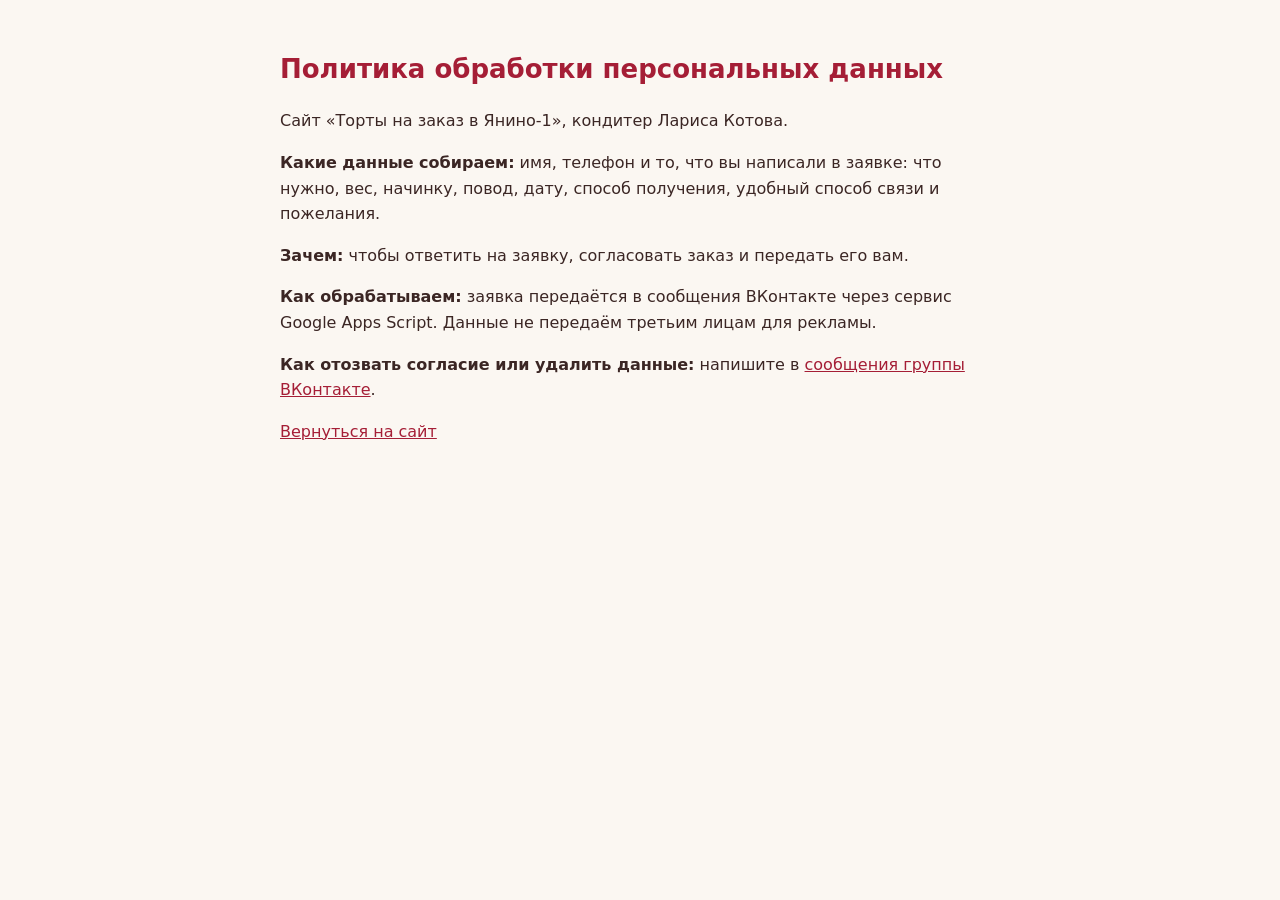
==== privacy.html @ d6a3186d "Торты Янино-1: сайт Ларисы Котовой (перенос из makety) Co-Authored-By: Claude Opus 5.5 <noreply@anth" ====
<!doctype html>
<html lang="ru">
<head>
<meta charset="utf-8">
<meta name="viewport" content="width=device-width,initial-scale=1">
<meta name="robots" content="noindex">
<title>Политика обработки персональных данных — Торты Янино-1</title>
<link rel="icon" href="img/favicon.svg" type="image/svg+xml">
<style>body{font-family:system-ui,-apple-system,"Segoe UI",Roboto,sans-serif;max-width:720px;margin:0 auto;padding:32px 16px;line-height:1.6;color:#3B2624;background:#FBF7F2}h1{font-size:26px;font-weight:700;color:#A51E36}a{color:#A51E36}</style>
</head>
<body>
<h1>Политика обработки персональных данных</h1>
<p>Сайт «Торты на заказ в Янино-1», кондитер Лариса Котова.</p>
<p><b>Какие данные собираем:</b> имя, телефон и то, что вы написали в заявке: что нужно, вес, начинку, повод, дату, способ получения, удобный способ связи и пожелания.</p>
<p><b>Зачем:</b> чтобы ответить на заявку, согласовать заказ и передать его вам.</p>
<p><b>Как обрабатываем:</b> заявка передаётся в сообщения ВКонтакте через сервис Google Apps Script. Данные не передаём третьим лицам для рекламы.</p>
<p><b>Как отозвать согласие или удалить данные:</b> напишите в <a href="https://vk.me/club236978958">сообщения группы ВКонтакте</a>.</p>
<p><a href="./">Вернуться на сайт</a></p>
</body>
</html>
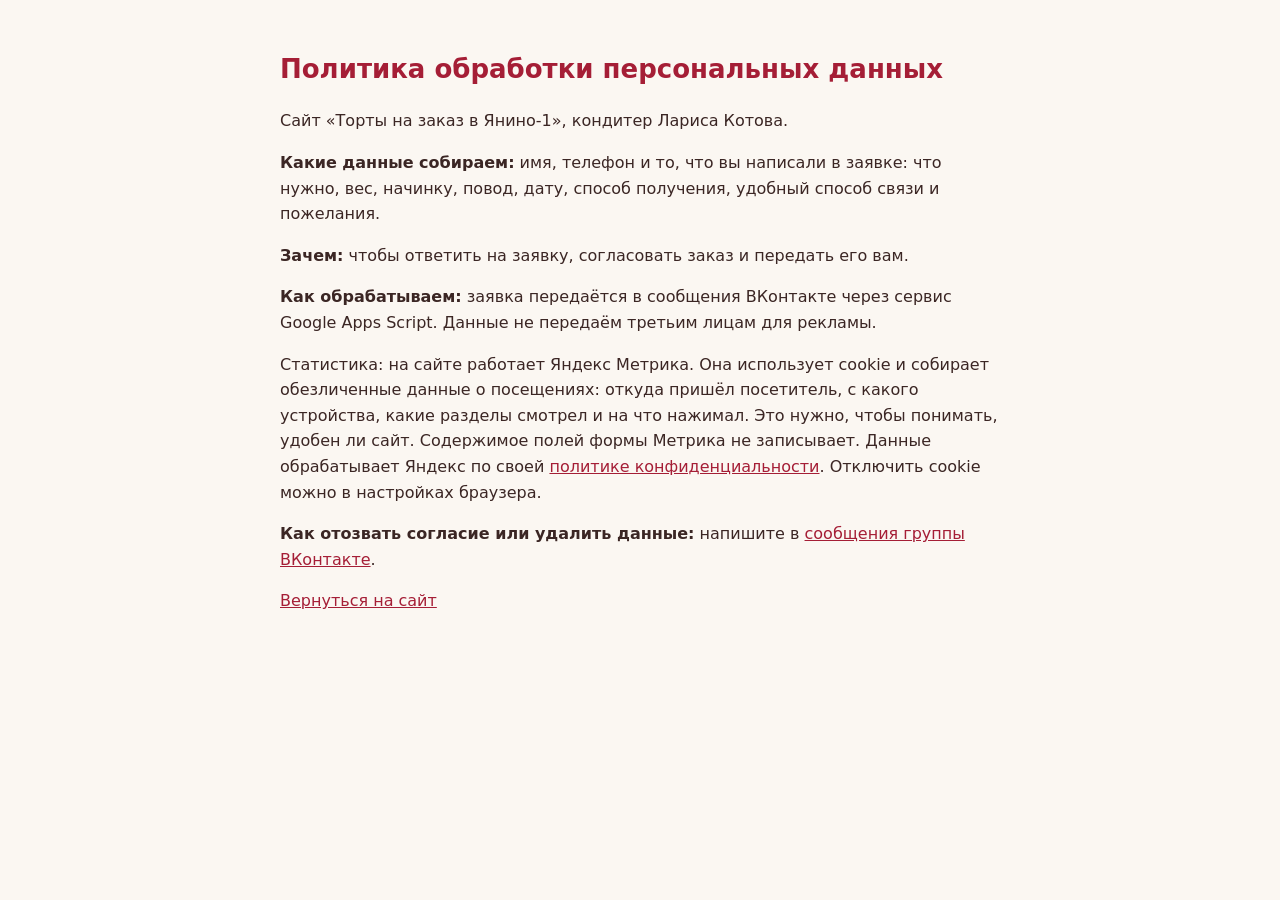
==== commit 46f0af18: "Яндекс Метрика 114252461 (цели lead, contact), подтверждение Вебмастера Co-Authored-By: Claude Opus " ====
--- a/privacy.html
+++ b/privacy.html
@@ -14,6 +14,7 @@
 <p><b>Какие данные собираем:</b> имя, телефон и то, что вы написали в заявке: что нужно, вес, начинку, повод, дату, способ получения, удобный способ связи и пожелания.</p>
 <p><b>Зачем:</b> чтобы ответить на заявку, согласовать заказ и передать его вам.</p>
 <p><b>Как обрабатываем:</b> заявка передаётся в сообщения ВКонтакте через сервис Google Apps Script. Данные не передаём третьим лицам для рекламы.</p>
+<p>Статистика: на сайте работает Яндекс Метрика. Она использует cookie и собирает обезличенные данные о посещениях: откуда пришёл посетитель, с какого устройства, какие разделы смотрел и на что нажимал. Это нужно, чтобы понимать, удобен ли сайт. Содержимое полей формы Метрика не записывает. Данные обрабатывает Яндекс по своей <a href="https://yandex.ru/legal/confidential/">политике конфиденциальности</a>. Отключить cookie можно в настройках браузера.</p>
 <p><b>Как отозвать согласие или удалить данные:</b> напишите в <a href="https://vk.me/club236978958">сообщения группы ВКонтакте</a>.</p>
 <p><a href="./">Вернуться на сайт</a></p>
 </body>
